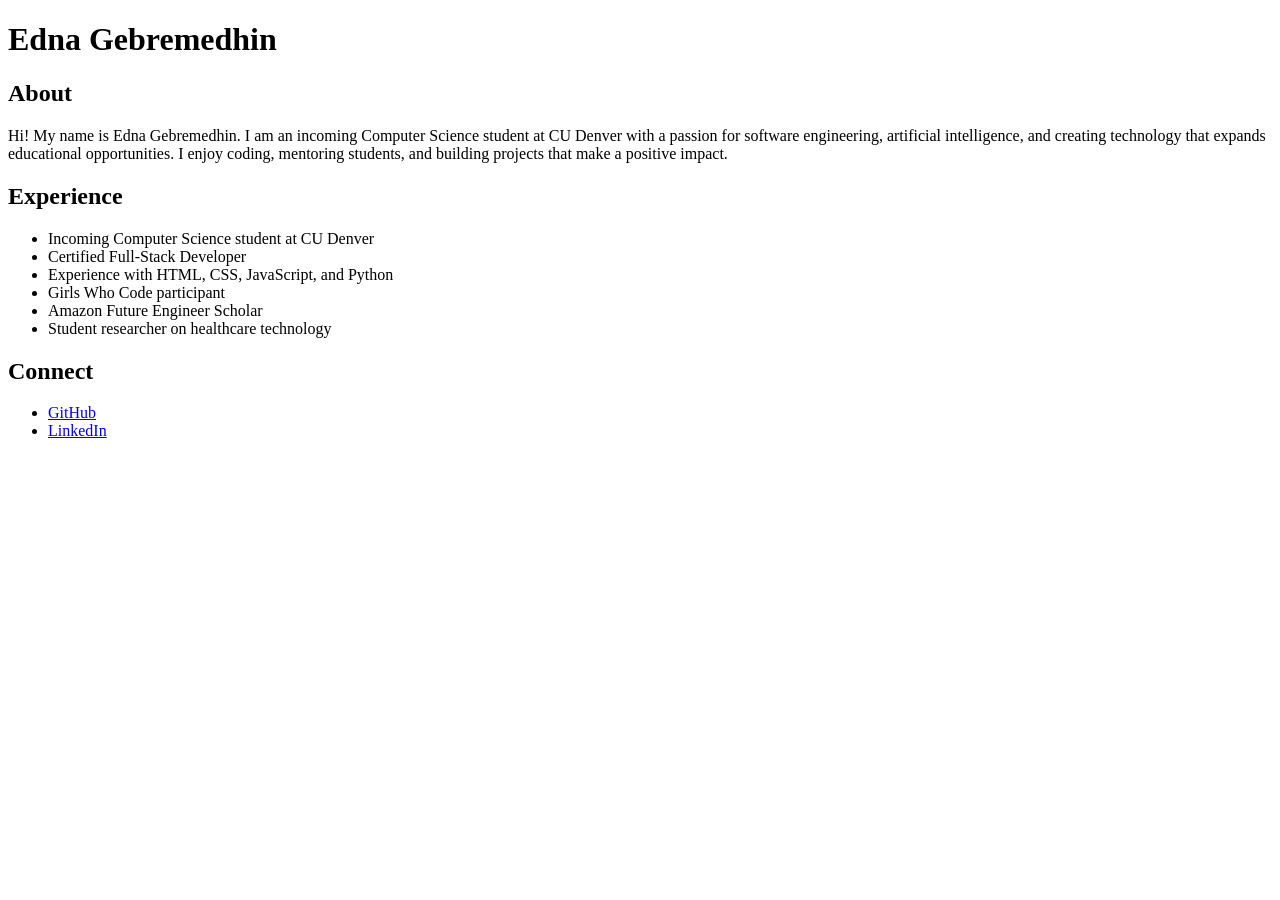
==== index.html @ 9d140eaf "boilerplate and content added" ====
<!DOCTYPE html>
<html lang="en">
<head>
    <title>Edna Gebremedhin's Portfolio</title>

    <meta charset="UTF-8">
    <meta name="description" content="A portfolio showcasing Edna Gebremedhin's projects and achievements.">
    <meta name="author" content="Edna Gebremedhin"> 
</head>
<body>
 <h1>Edna Gebremedhin</h1>

    <section id="About">
        <h2>About</h2>
        <p>
            Hi! My name is Edna Gebremedhin. I am an incoming Computer Science student at CU Denver with a passion for software engineering, artificial intelligence, and creating technology that expands educational opportunities. I enjoy coding, mentoring students, and building projects that make a positive impact.
        </p>
    </section>

    <section id="Experience">
        <h2>Experience</h2>
        <ul>
            <li>Incoming Computer Science student at CU Denver</li>
            <li>Certified Full-Stack Developer</li>
            <li>Experience with HTML, CSS, JavaScript, and Python</li>
            <li>Girls Who Code participant</li>
            <li>Amazon Future Engineer Scholar</li>
            <li>Student researcher on healthcare technology</li>
        </ul>
    </section>

    <section id="Connect">
        <h2>Connect</h2>
        <ul>
            <li>
                <a href="https://github.com/Ednagm" target="_blank">
                    GitHub
                </a>
            </li>
            <li>
                <a href="https://www.linkedin.com/in/Edna-Gebremedhin/" target="_blank">
                    LinkedIn
                </a>
            </li>
        </ul>
    </section>
</body>
</html>
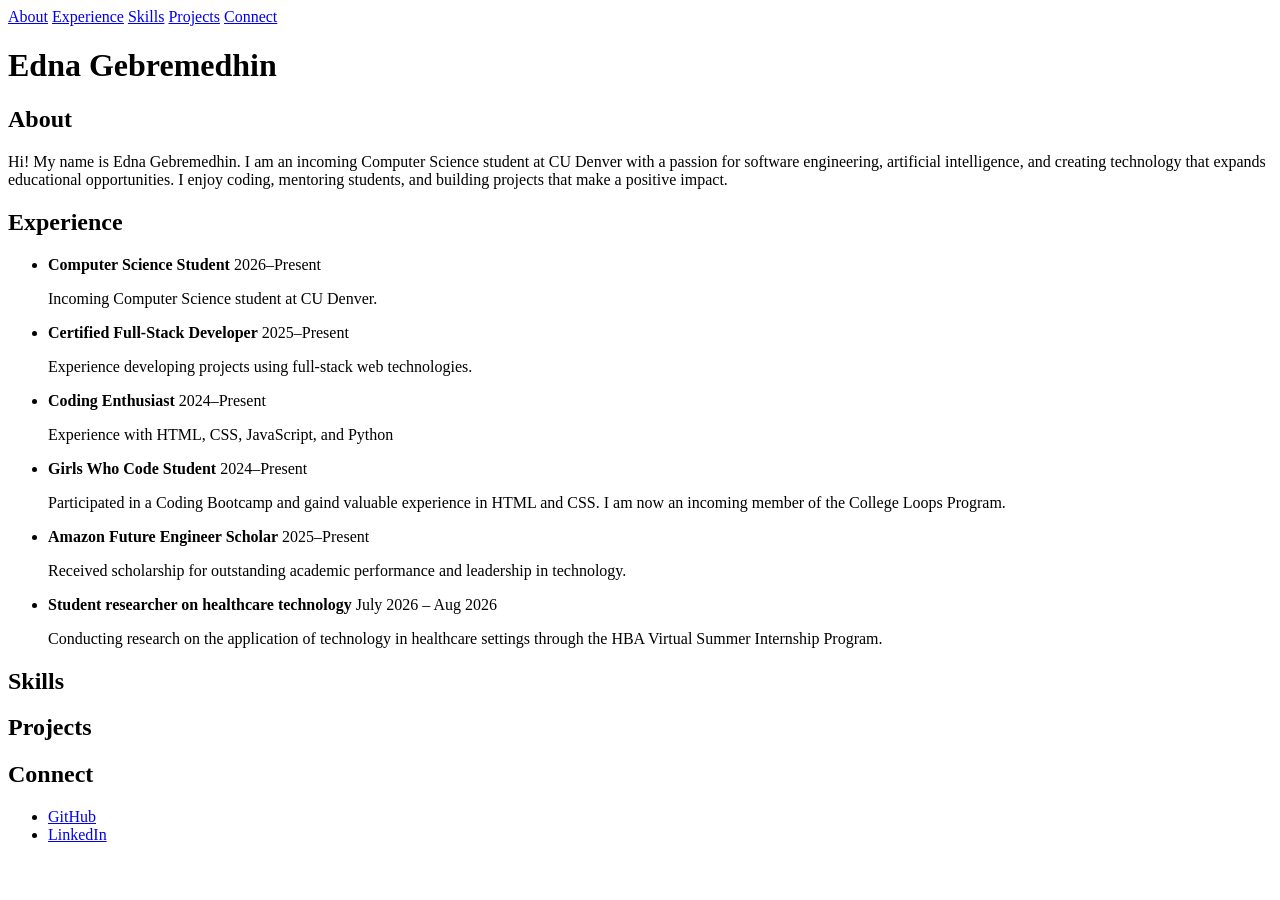
==== commit 8a891eca: "boilerplate and content added" ====
--- a/index.html
+++ b/index.html
@@ -6,8 +6,16 @@
     <meta charset="UTF-8">
     <meta name="description" content="A portfolio showcasing Edna Gebremedhin's projects and achievements.">
     <meta name="author" content="Edna Gebremedhin"> 
+    <link rel="stylesheet" href="css/index.css">
 </head>
 <body>
+    <nav>
+    <a href="#About">About</a>
+    <a href="#Experience">Experience</a>
+    <a href="#Skills">Skills</a>
+    <a href="#Projects">Projects</a>
+    <a href="#Connect">Connect</a>
+</nav>
  <h1>Edna Gebremedhin</h1>
 
     <section id="About">
@@ -20,17 +28,63 @@
     <section id="Experience">
         <h2>Experience</h2>
         <ul>
-            <li>Incoming Computer Science student at CU Denver</li>
-            <li>Certified Full-Stack Developer</li>
-            <li>Experience with HTML, CSS, JavaScript, and Python</li>
-            <li>Girls Who Code participant</li>
-            <li>Amazon Future Engineer Scholar</li>
-            <li>Student researcher on healthcare technology</li>
-        </ul>
+            <li>
+    <div class="experience-header">
+        <strong>Computer Science Student</strong>
+        <span>2026–Present</span>
+    </div>
+    <p>Incoming Computer Science student at CU Denver.</p>
+</li>
+            <li>
+    <div class="experience-header">
+        <strong>Certified Full-Stack Developer</strong>
+        <span>2025–Present</span>
+    </div>
+    <p>Experience developing projects using full-stack web technologies.</p>
+</li>
+            <li>
+    <div class="experience-header">
+        <strong>Coding Enthusiast</strong>
+        <span>2024–Present</span>
+    </div>
+    <p>Experience with HTML, CSS, JavaScript, and Python</p>
+</li>
+            <li>
+    <div class="experience-header">
+        <strong>Girls Who Code Student</strong>
+        <span>2024–Present</span>
+    </div>
+    <p>Participated in a Coding Bootcamp and gaind valuable experience in HTML and CSS. I am now an incoming member of the College Loops Program.</p>
+</li>
+            <li>
+    <div class="experience-header">
+        <strong>Amazon Future Engineer Scholar</strong>
+        <span>2025–Present</span>
+    </div>
+    <p>Received scholarship for outstanding academic performance and leadership in technology.</p>
+</li>     
+            <li>
+       <div class="experience-header">
+        <strong>Student researcher on healthcare technology</strong>
+        <span>July 2026 – Aug 2026</span>
+    </div>
+    <p>Conducting research on the application of technology in healthcare settings through the HBA Virtual Summer Internship Program.</p>
+</li>      
+</ul>
     </section>
+
+    <section id="Skills">
+    <h2>Skills</h2>
+</section>
+
+<section id="Projects">
+    <h2>Projects</h2>
+    <ul></ul>
+</section>
 
     <section id="Connect">
         <h2>Connect</h2>
+
         <ul>
             <li>
                 <a href="https://github.com/Ednagm" target="_blank">
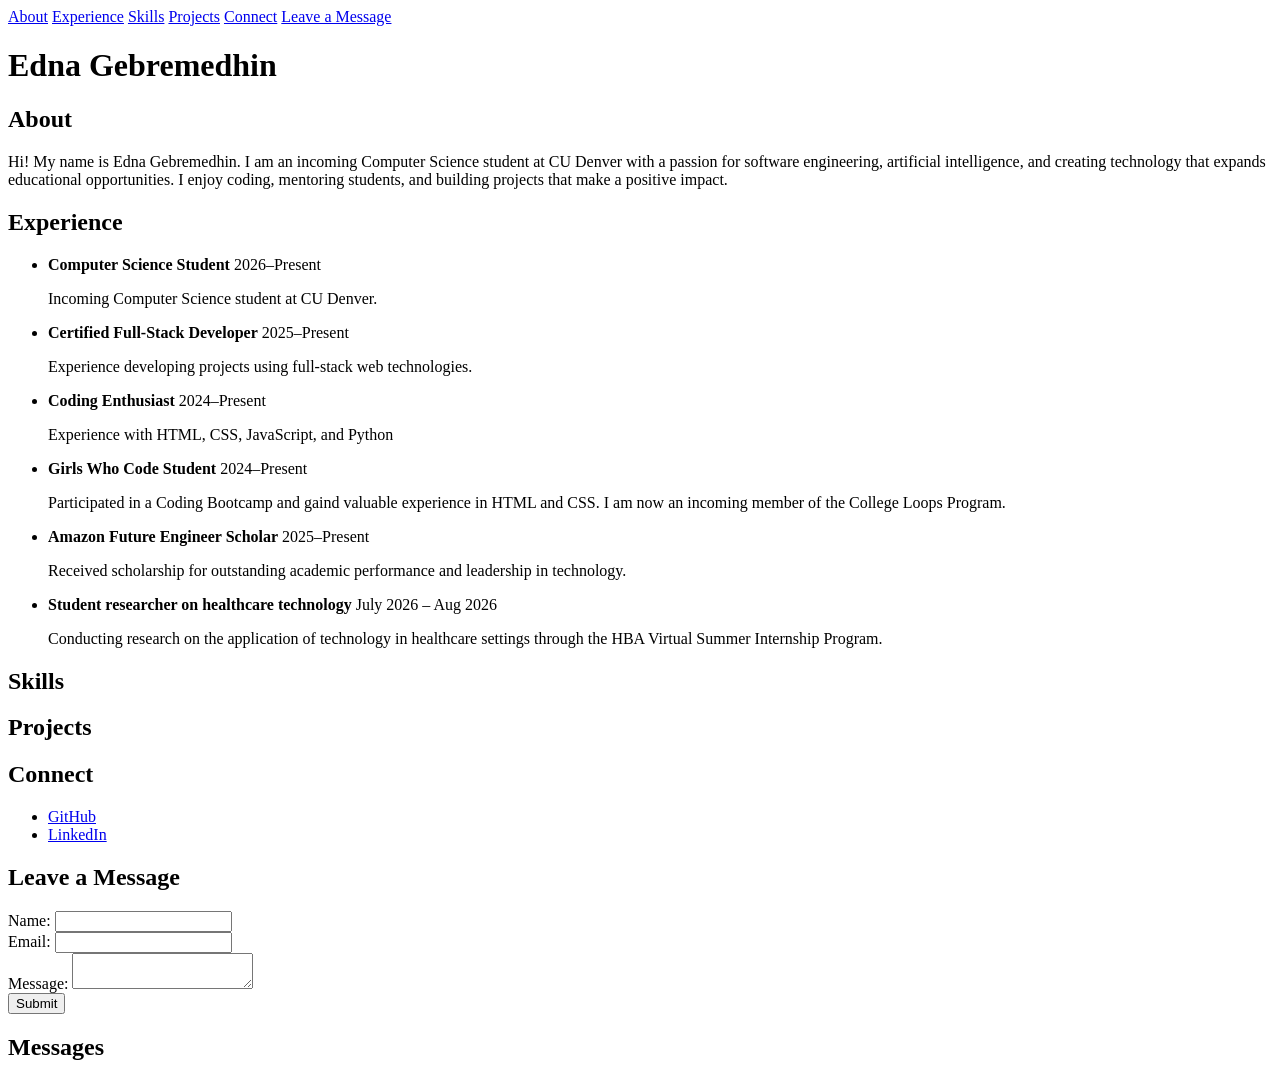
==== commit 89dbff83: "form and functionality added" ====
--- a/index.html
+++ b/index.html
@@ -15,6 +15,7 @@
     <a href="#Skills">Skills</a>
     <a href="#Projects">Projects</a>
     <a href="#Connect">Connect</a>
+    <a href="#leave-message">Leave a Message</a>
 </nav>
  <h1>Edna Gebremedhin</h1>
 
@@ -98,5 +99,33 @@
             </li>
         </ul>
     </section>
+
+    <section id="leave-message">
+    <h2>Leave a Message</h2>
+
+    <form name="leave_message">
+        <label for="usersName">Name:</label>
+        <input type="text" name="usersName" id="usersName" required>
+        <br>
+
+        <label for="usersEmail">Email:</label>
+        <input type="email" name="usersEmail" id="usersEmail" required>
+        <br>
+
+        <label for="usersMessage">Message:</label>
+        <textarea name="usersMessage" id="usersMessage" required></textarea>
+        <br>
+
+        <button type="submit">Submit</button>
+    </form>
+</section>
+
+<section id="messages">
+    <h2>Messages</h2>
+    <ul></ul>
+</section>
+
+<script src="js/index.js"></script>
+
 </body>
 </html>
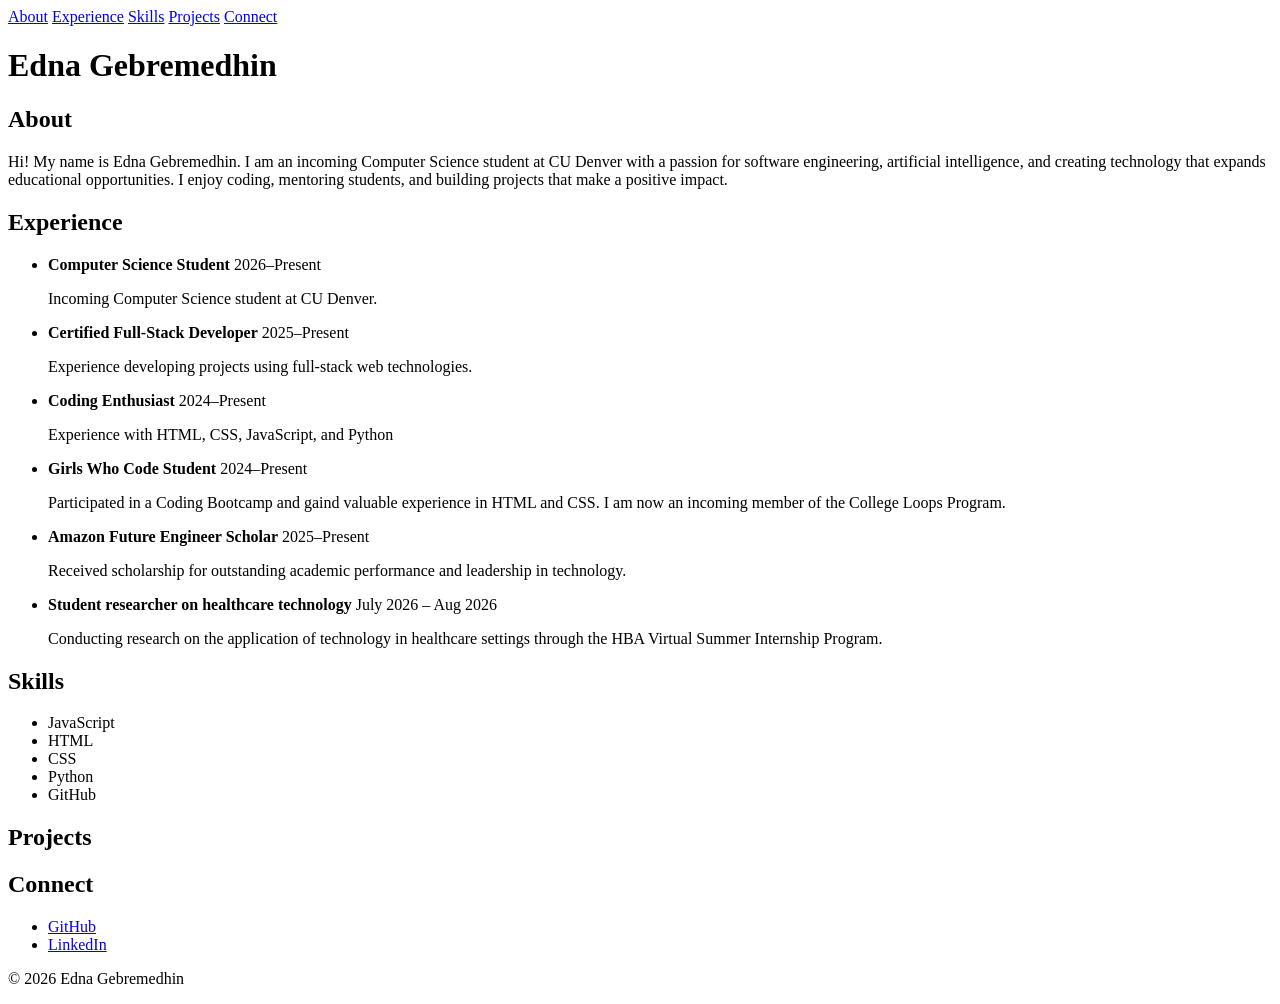
==== commit 6f86e639: "Merge pull request #4 from Ednagm/lesson-7 js added, created footer and skills" ====
--- a/index.html
+++ b/index.html
@@ -15,7 +15,6 @@
     <a href="#Skills">Skills</a>
     <a href="#Projects">Projects</a>
     <a href="#Connect">Connect</a>
-    <a href="#leave-message">Leave a Message</a>
 </nav>
  <h1>Edna Gebremedhin</h1>
 
@@ -72,10 +71,11 @@
     <p>Conducting research on the application of technology in healthcare settings through the HBA Virtual Summer Internship Program.</p>
 </li>      
 </ul>
-    </section>
+</section>
 
-    <section id="Skills">
+<section id="Skills">
     <h2>Skills</h2>
+    <ul></ul>
 </section>
 
 <section id="Projects">
@@ -99,33 +99,6 @@
             </li>
         </ul>
     </section>
-
-    <section id="leave-message">
-    <h2>Leave a Message</h2>
-
-    <form name="leave_message">
-        <label for="usersName">Name:</label>
-        <input type="text" name="usersName" id="usersName" required>
-        <br>
-
-        <label for="usersEmail">Email:</label>
-        <input type="email" name="usersEmail" id="usersEmail" required>
-        <br>
-
-        <label for="usersMessage">Message:</label>
-        <textarea name="usersMessage" id="usersMessage" required></textarea>
-        <br>
-
-        <button type="submit">Submit</button>
-    </form>
-</section>
-
-<section id="messages">
-    <h2>Messages</h2>
-    <ul></ul>
-</section>
-
-<script src="js/index.js"></script>
-
+ <script src="js/index.js"></script>
 </body>
-</html>+</html>
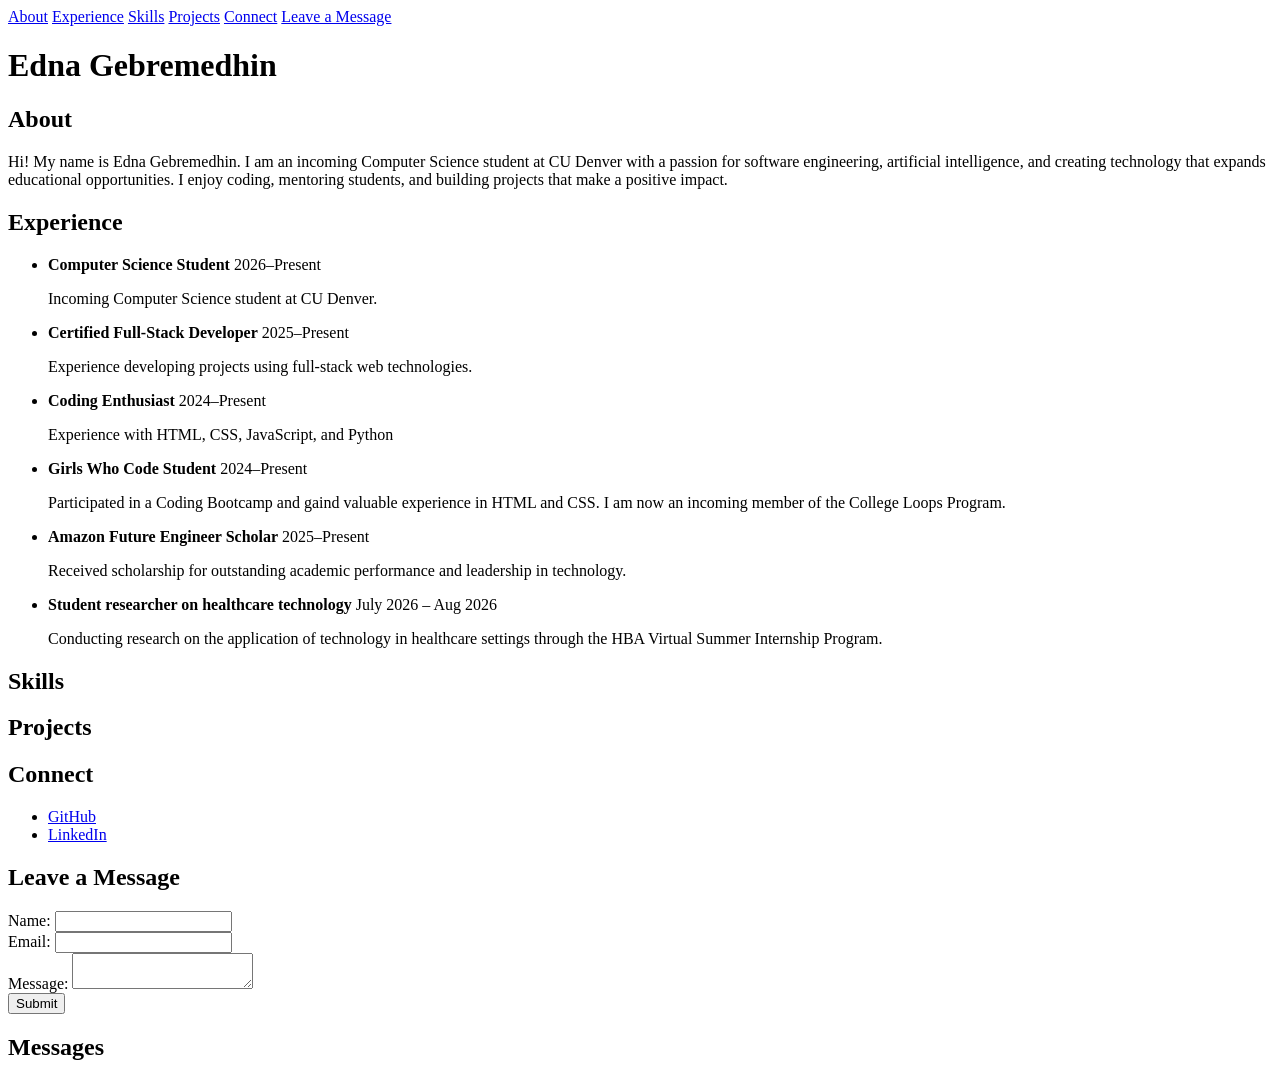
==== commit 53aaa42c: "Merge branch 'main' into lesson-8" ====
--- a/index.html
+++ b/index.html
@@ -15,6 +15,7 @@
     <a href="#Skills">Skills</a>
     <a href="#Projects">Projects</a>
     <a href="#Connect">Connect</a>
+    <a href="#leave-message">Leave a Message</a>
 </nav>
  <h1>Edna Gebremedhin</h1>
 
@@ -99,6 +100,33 @@
             </li>
         </ul>
     </section>
- <script src="js/index.js"></script>
+
+    <section id="leave-message">
+    <h2>Leave a Message</h2>
+
+    <form name="leave_message">
+        <label for="usersName">Name:</label>
+        <input type="text" name="usersName" id="usersName" required>
+        <br>
+
+        <label for="usersEmail">Email:</label>
+        <input type="email" name="usersEmail" id="usersEmail" required>
+        <br>
+
+        <label for="usersMessage">Message:</label>
+        <textarea name="usersMessage" id="usersMessage" required></textarea>
+        <br>
+
+        <button type="submit">Submit</button>
+    </form>
+</section>
+
+<section id="messages">
+    <h2>Messages</h2>
+    <ul></ul>
+</section>
+
+<script src="js/index.js"></script>
+
 </body>
 </html>
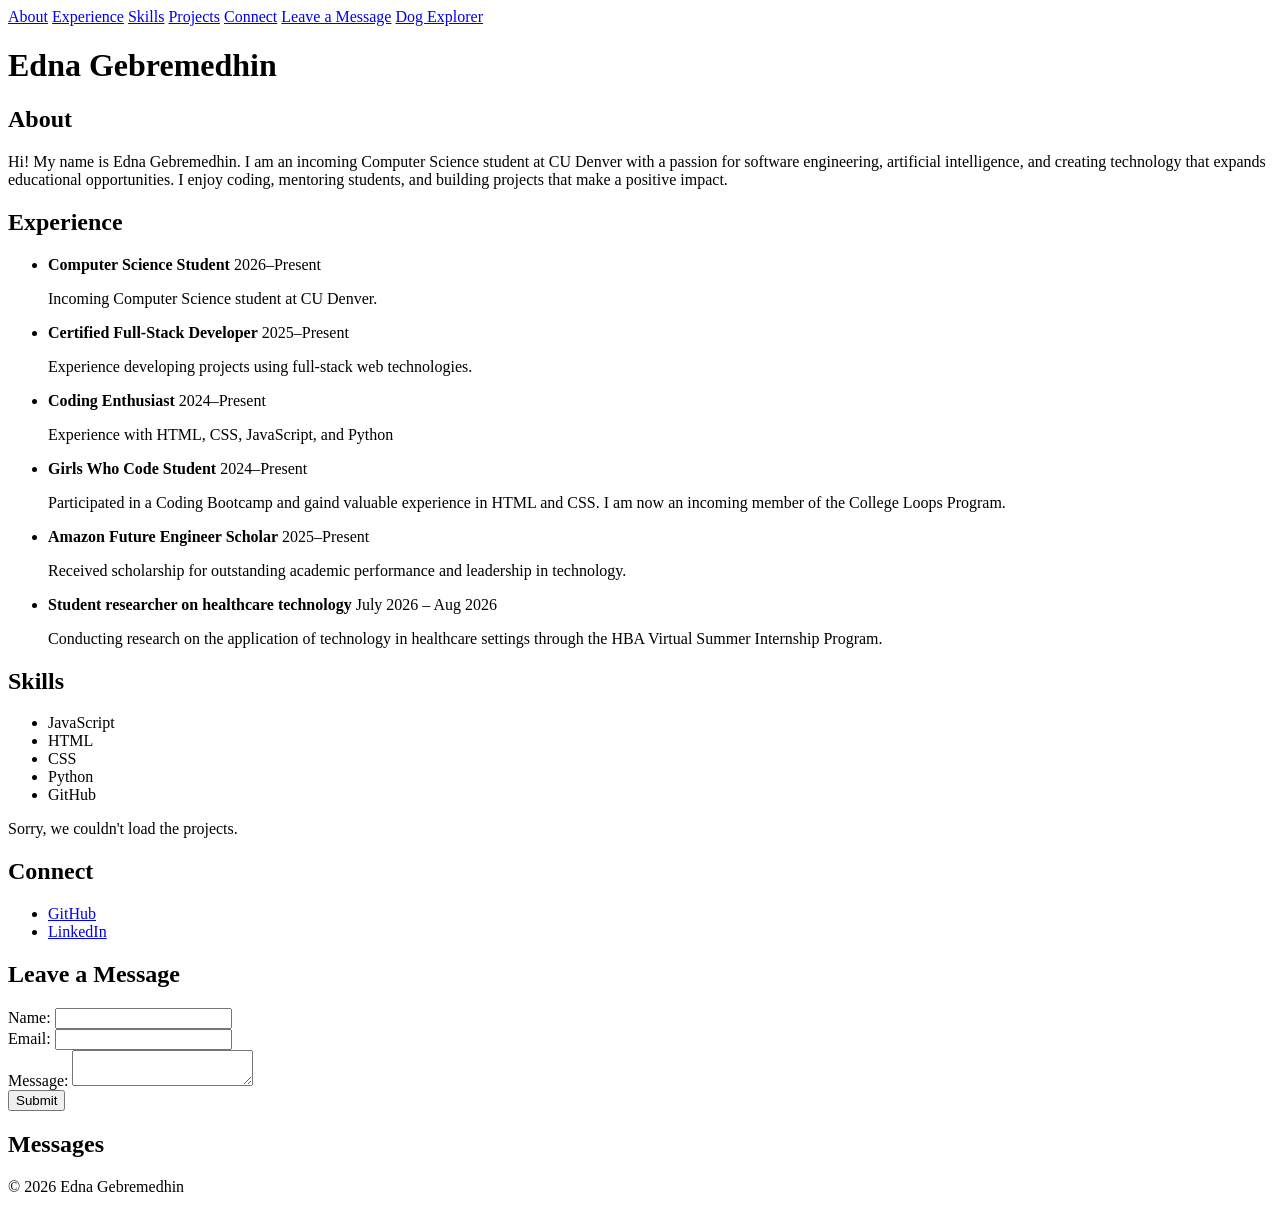
==== commit b1d17a2f: "added an open api page" ====
--- a/index.html
+++ b/index.html
@@ -16,6 +16,7 @@
     <a href="#Projects">Projects</a>
     <a href="#Connect">Connect</a>
     <a href="#leave-message">Leave a Message</a>
+    <a href="dog.html">Dog Explorer</a>
 </nav>
  <h1>Edna Gebremedhin</h1>
 
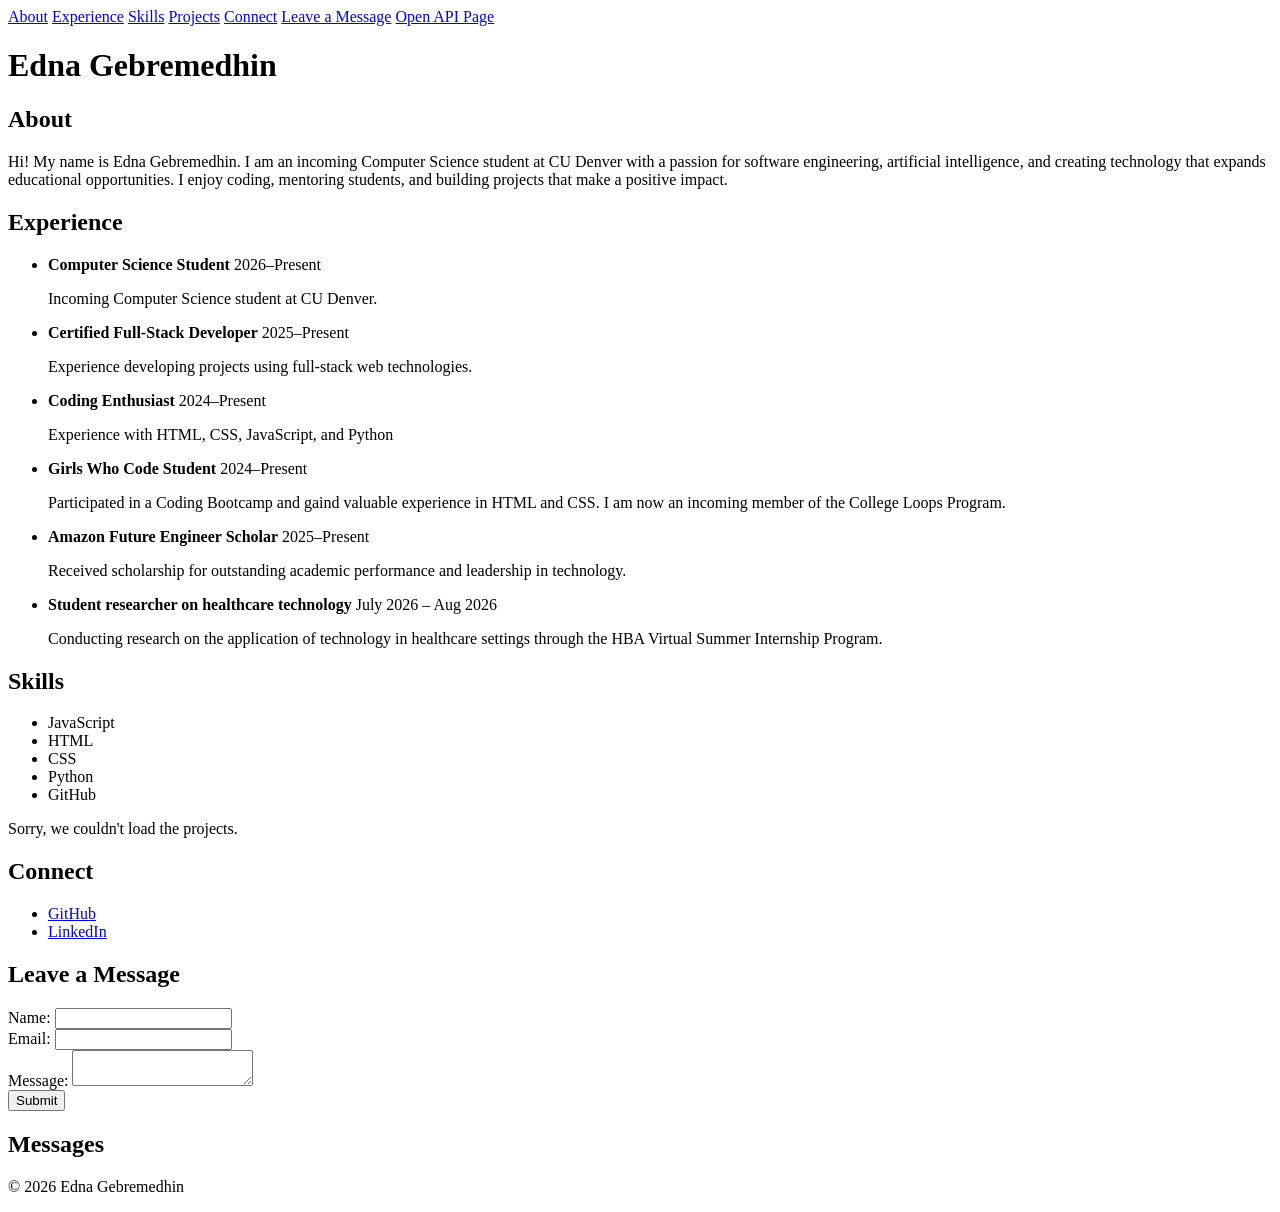
==== commit 8d840553: "fix open api and message editing" ====
--- a/index.html
+++ b/index.html
@@ -16,7 +16,7 @@
     <a href="#Projects">Projects</a>
     <a href="#Connect">Connect</a>
     <a href="#leave-message">Leave a Message</a>
-    <a href="dog.html">Dog Explorer</a>
+    <a href="dog.html">Open API Page</a>
 </nav>
  <h1>Edna Gebremedhin</h1>
 
